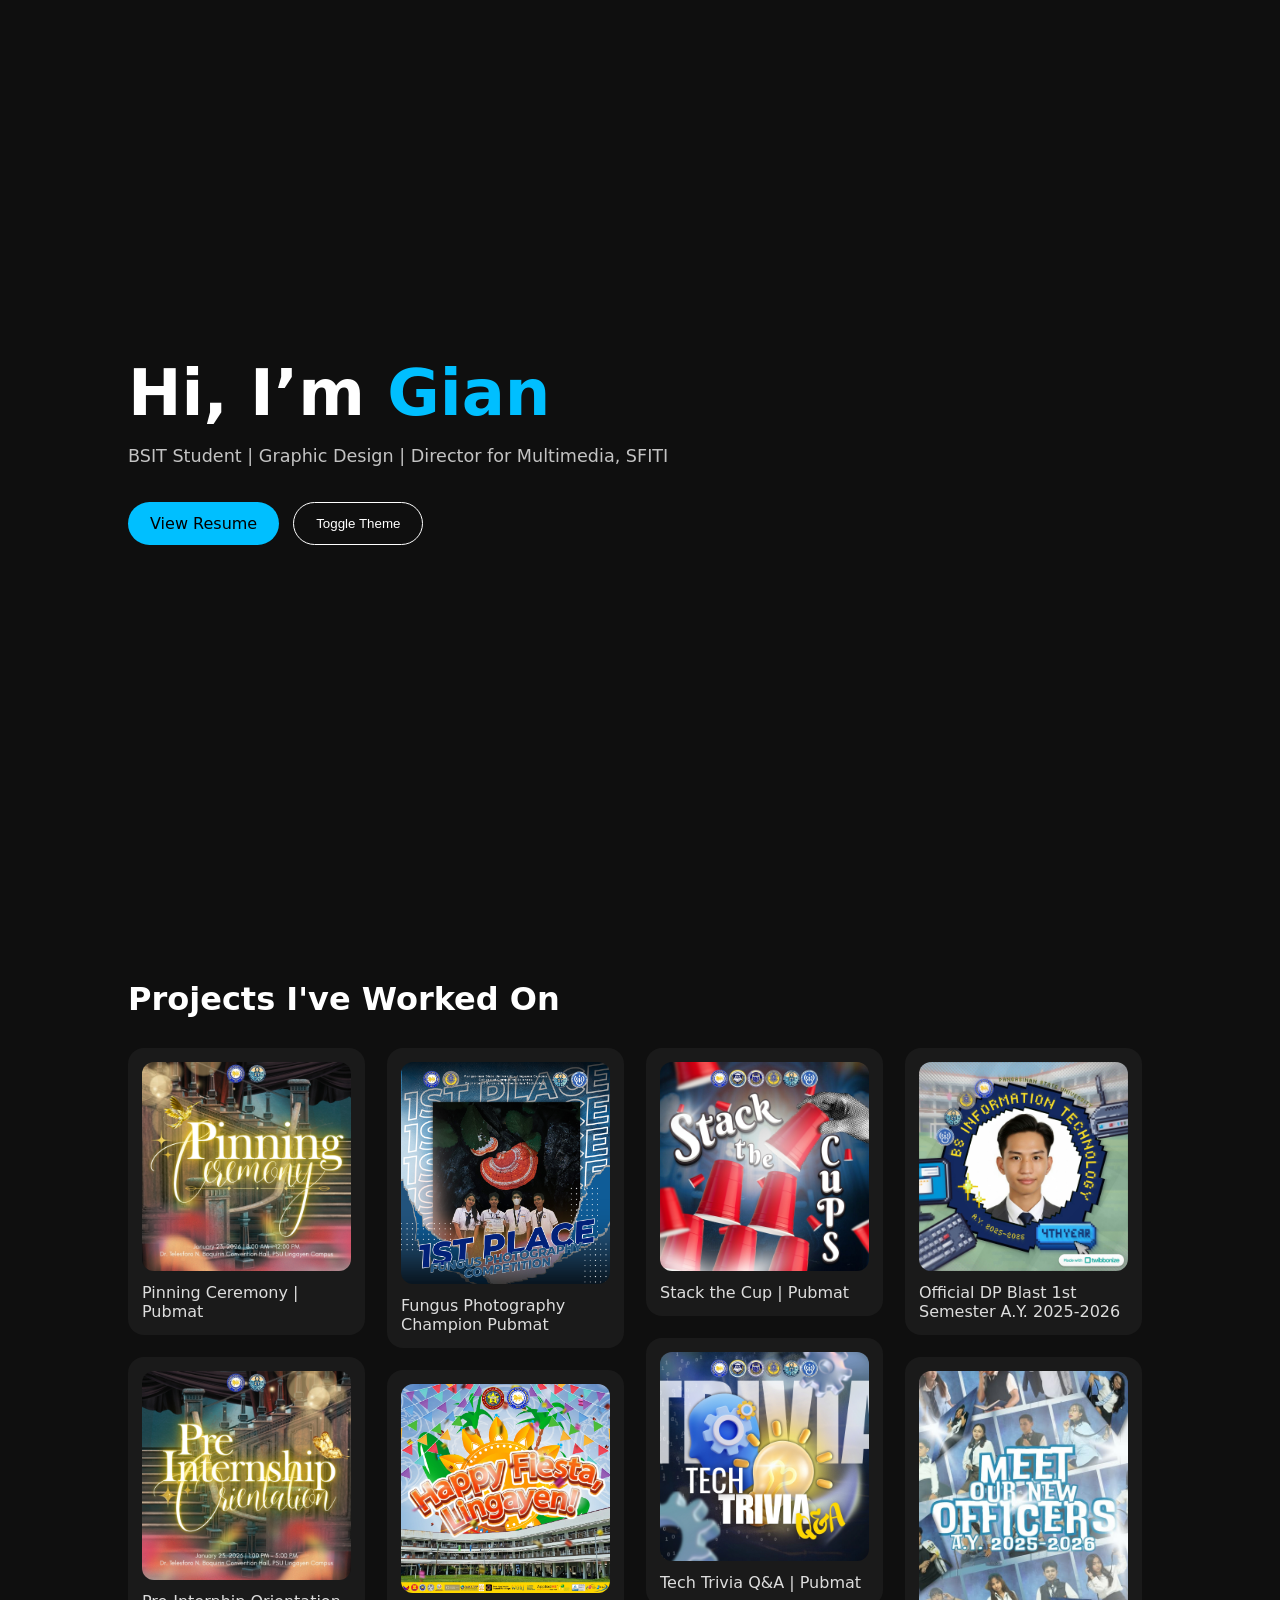
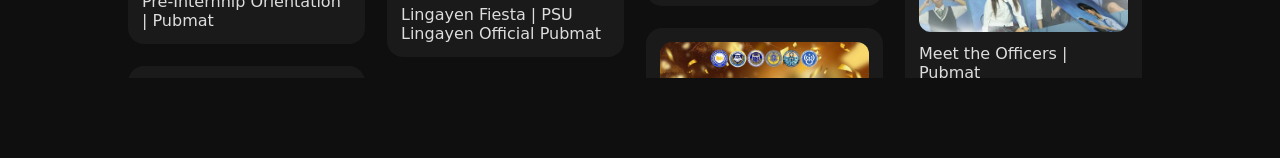
==== index.html @ 641549f7 "Update homepage styling and scripts" ====
<!DOCTYPE html>
<html lang="en">
<head>
  <meta charset="UTF-8" />
  <meta name="viewport" content="width=device-width, initial-scale=1.0"/>
  <title>Gian | Portfolio</title>
  <link rel="stylesheet" href="style.css" />
</head>
<body>

  <header class="hero">
    <h1>Hi, I’m <span>Gian</span></h1>
    <p>BSIT Student | Graphic Design | Director for Multimedia, SFITI</p>

    <div class="buttons">
      <a href="assets/Gian-Resume.pdf" download class="btn">View Resume</a>
      <button id="toggleTheme" class="btn outline">Toggle Theme</button>
    </div>
  </header>

  <section class="works">
  <h2>Projects I've Worked On</h2>

  <div class="grid-window">
    <div class="grid">

      <div class="card">
        <div class="media">
          <img src="assets/images/Pinning.png">
        </div>
        <h3>Pinning Ceremony | Pubmat</h3>
      </div>

      <div class="card">
        <div class="media">
          <img src="assets/images/Preintern.png">
        </div>
        <h3>Pre-Internhip Orientation | Pubmat</h3>
      </div>

      <div class="card">
        <div class="media">
          <img src="assets/images/AGEW.png">
        </div>
        <h3>Agew na Dayew | Pubmat</h3>
      </div>

      <div class="card">
        <div class="media">
          <img src="assets/images/DEAN.png">
        </div>
        <h3>Official Deans Lister Poster</h3>
      </div>

      <div class="card">
        <div class="media">
          <img src="assets/images/RECAP.png">
        </div>
        <h3>BSIT 2025 Recap</h3>
      </div>

      <div class="card">
        <div class="media">
          <video src="assets/videos/2ND.mp4" loop></video>
        </div>
        <h3>Official 2nd Philippine Salt Congress Backdrop and PPT</h3>
      </div>

      <div class="card">
        <div class="media">
          <img src="assets/images/GIAN FUNGUS PHOTOGRAPHY.png">
        </div>
        <h3>Fungus Photography Champion Pubmat</h3>
      </div>

      <div class="card">
        <div class="media">
          <img src="assets/images/LINGAYEN FIESTA.png">
        </div>
        <h3>Lingayen Fiesta | PSU Lingayen Official Pubmat</h3>
      </div>

      <div class="card">
        <div class="media">
          <img src="assets/images/UMEET DAY ONE.png">
        </div>
        <h3>University Meet Day 1 | Pubmat</h3>
      </div>

      <div class="card">
        <div class="media">
          <img src="assets/images/UMEET DAY TWO.png">
        </div>
        <h3>University Meet Day 2 | Pubmat</h3>
      </div>

      <div class="card">
        <div class="media">
          <img src="assets/images/DEBUGGING CHALLENGE.png">
        </div>
        <h3>Debugging Challenge | Pubmat</h3>
      </div>

      <div class="card">
        <div class="media">
          <img src="assets/images/MEMORY GAME.png">
        </div>
        <h3>Memmory Game | Pubmat</h3>
      </div>

      <div class="card">
        <div class="media">
          <img src="assets/images/REBUS PUZZLE.png">
        </div>
        <h3>Rebus Puzzle | Pubmat</h3>
      </div>

      <div class="card">
        <div class="media">
          <img src="assets/images/STACK THE CUP.png">
        </div>
        <h3>Stack the Cup | Pubmat</h3>
      </div>

      <div class="card">
        <div class="media">
          <img src="assets/images/TECH TRIVIA Q&A.png">
        </div>
        <h3>Tech Trivia Q&A | Pubmat</h3>
      </div>

      <div class="card">
        <div class="media">
          <img src="assets/images/WINNER.png">
        </div>
        <h3>Official Winner of IT DAYS 2025 | Pubmat</h3>
      </div>

      <div class="card">
        <div class="media">
          <img src="assets/images/WORD SEARCH HUNT.png">
        </div>
        <h3>Word Search Hunt | Pubmat</h3>
      </div>

      <div class="card">
        <div class="media">
          <img src="assets/images/PCA2ND.png">
        </div>
        <h3>PCA 2nd-Runner Up | Pubmat</h3>
      </div>

      <div class="card">
        <div class="media">
          <img src="assets/images/BDAY.png">
        </div>
        <h3>Official Birthday Pubmat for SFITI</h3>
      </div>

      <div class="card">
        <div class="media">
          <img src="assets/images/DP BLAST 1.png">
        </div>
        <h3>Official DP Blast 1st Semester A.Y. 2025-2026</h3>
      </div>

      <div class="card">
        <div class="media">
          <img src="assets/images/DP BLAST 2.png">
        </div>
        <h3>Official DP Blast 1st Semester A.Y. 2025-2026</h3>
      </div>

      <div class="card">
        <div class="media">
          <img src="assets/images/OFFICER.png">
        </div>
        <h3>Meet the Officers | Pubmat</h3>
      </div>

      <div class="card">
        <div class="media">
          <img src="assets/images/VOTE.png">
        </div>
        <h3>Filing of Candedacy | Pubmat</h3>
      </div>

      <div class="card">
        <div class="media">
          <img src="assets/images/PRINT.png">
        </div>
        <h3>Free Printing | Pubmat</h3>
      </div>

      <div class="card">
        <div class="media">
          <video src="assets/videos/AMV collab with stan.am.mp4"></video>
        </div>
        <h3>After Effects AMV Edit</h3>
      </div>

      <div class="card">
        <div class="media">
          <video src="assets/videos/Zorojuro AMV.mp4"></video>
        </div>
        <h3>After Effects AMV Edit</h3>
      </div>

      <div class="card">
        <div class="media">
          <video src="assets/videos/Blox Fruits Montage Edit.mp4"></video>
        </div>
        <h3>After Effects AMV Edit</h3>
      </div>


    </div>
  </div>
</section>


  <script src="script.js"></script>
</body>
</html>
---- style.css ----
* {
  margin: 0;
  padding: 0;
  box-sizing: border-box;
}

html {
  scroll-behavior: smooth;
}

body {
  font-family: system-ui, -apple-system, BlinkMacSystemFont, sans-serif;
  background: #0f0f0f;
  color: #ffffff;
  transition: background 0.3s ease, color 0.3s ease;
}

body.light {
  background: #f4f4f4;
  color: #111111;
}

.hero {
  min-height: 100vh;
  padding: 0 10%;
  display: flex;
  flex-direction: column;
  justify-content: center;
  gap: 16px;
}

.hero h1 {
  font-size: clamp(2.5rem, 5vw, 4rem);
  font-weight: 700;
}

.hero h1 span {
  color: #00bfff;
}

.hero p {
  opacity: 0.75;
  font-size: 1.1rem;
}

.buttons {
  margin-top: 20px;
  display: flex;
  gap: 14px;
  flex-wrap: wrap;
}

.btn {
  padding: 12px 22px;
  border-radius: 999px;
  background: #00bfff;
  color: #000;
  font-weight: 500;
  text-decoration: none;
  border: none;
  cursor: pointer;
}

.btn.outline {
  background: transparent;
  color: inherit;
  border: 1px solid currentColor;
}

.works {
  padding: 80px 10%;
}

.works h2 {
  font-size: 2rem;
  margin-bottom: 30px;
}

.grid-window {
  height: 70vh;
  overflow-y: auto;
  padding-right: 10px;
}

.grid-window::-webkit-scrollbar {
  width: 6px;
}

.grid-window::-webkit-scrollbar-thumb {
  background: rgba(255, 255, 255, 0.25);
  border-radius: 10px;
}

body.light .grid-window::-webkit-scrollbar-thumb {
  background: rgba(0, 0, 0, 0.25);
}

.grid {
  column-count: 4;
  column-gap: 22px;
}

@media (max-width: 1200px) {
  .grid { column-count: 3; }
}
@media (max-width: 800px) {
  .grid { column-count: 2; }
}
@media (max-width: 500px) {
  .grid { column-count: 1; }
}

.card {
  background: #1a1a1a;
  padding: 14px;
  border-radius: 16px;
  margin-bottom: 22px;
  break-inside: avoid;
  transition: transform 0.3s ease, box-shadow 0.3s ease;
}

body.light .card {
  background: #ffffff;
}

.card:hover {
  transform: translateY(-6px);
  box-shadow: 0 20px 40px rgba(0, 0, 0, 0.25);
}

body.light .card:hover {
  box-shadow: 0 20px 40px rgba(0, 0, 0, 0.12);
}

.media {
  width: 100%;
  background: #ffffff;
  border-radius: 12px;
  overflow: hidden;
}

.media img,
.media video {
  width: 100%;
  height: auto;
  display: block;
}

.card h3 {
  margin-top: 12px;
  font-size: 1rem;
  font-weight: 500;
  opacity: 0.85;
}

footer {
  text-align: center;
  padding: 40px 10%;
  opacity: 0.5;
  font-size: 0.9rem;
}

@media (max-width: 600px) {
  .hero {
    padding: 0 6%;
  }

  .works {
    padding: 60px 6%;
  }

  .grid-window {
    height: auto;
    overflow: visible;
  }
}
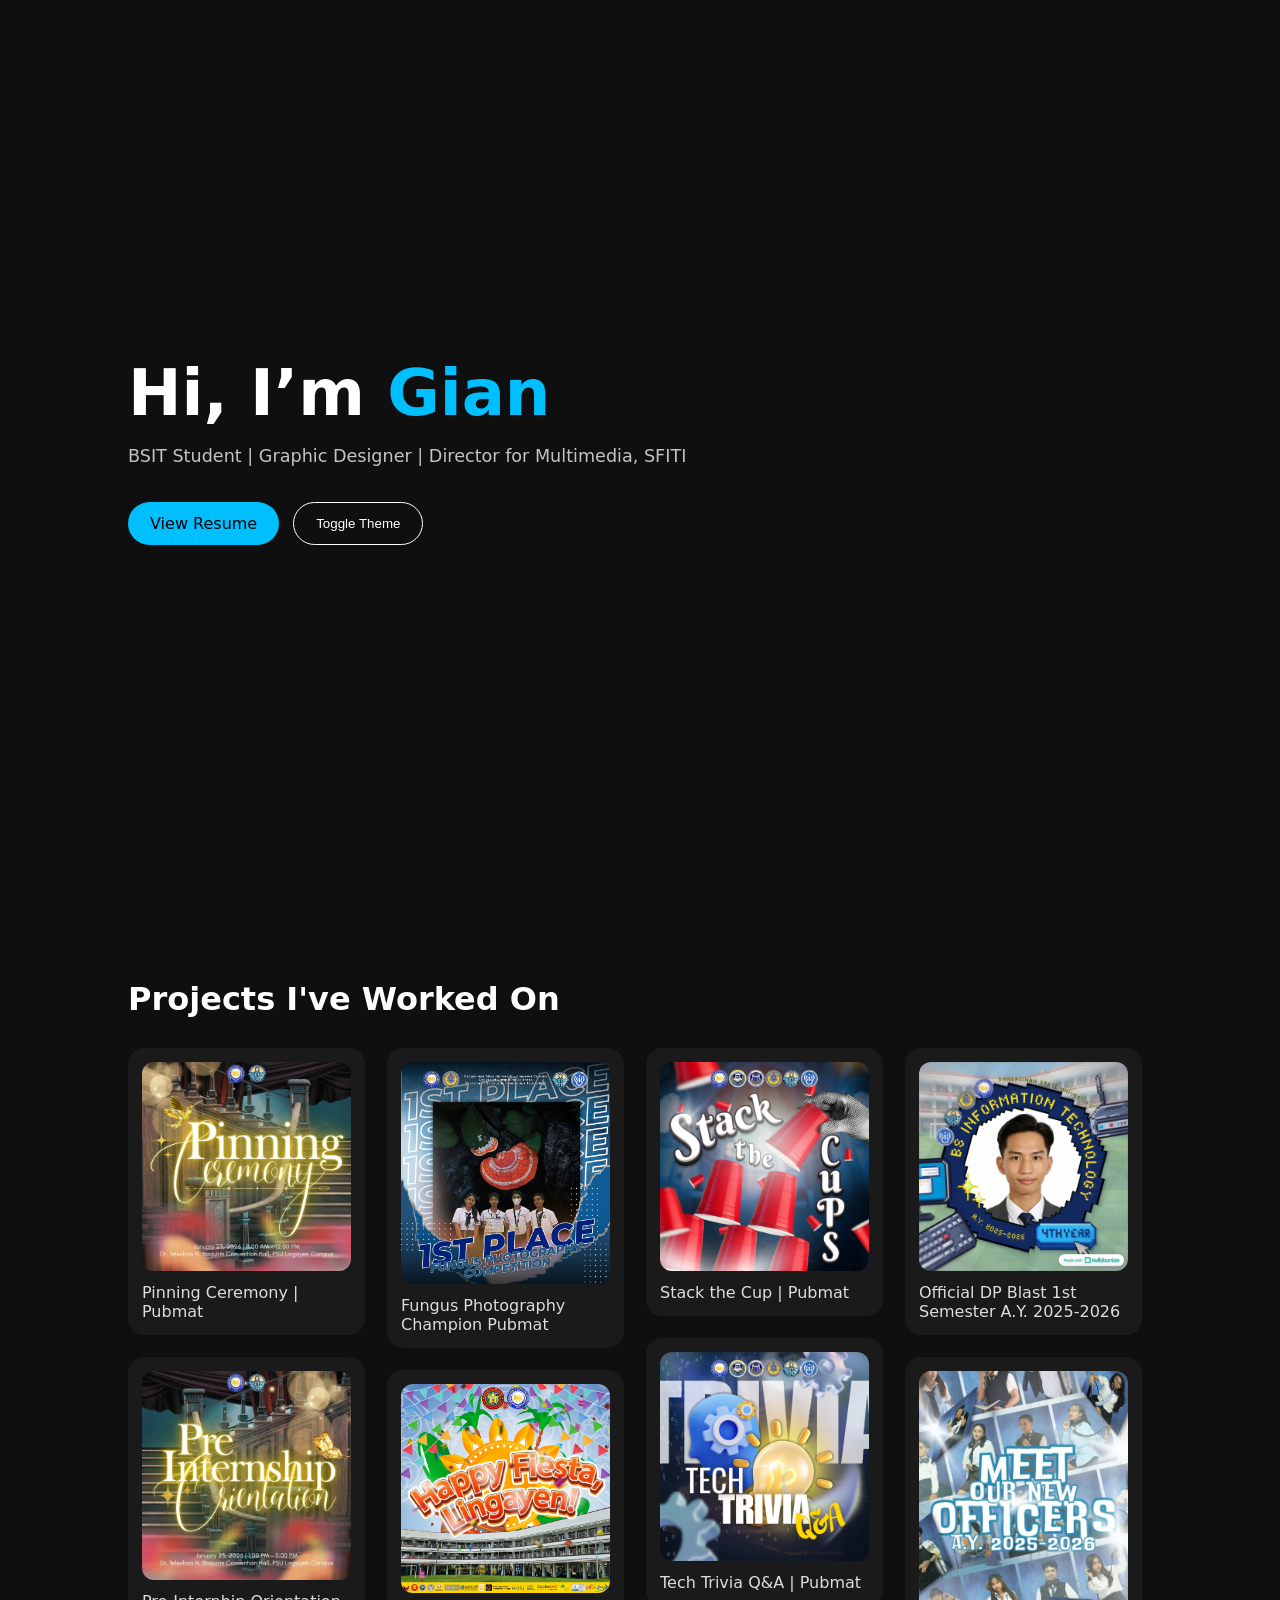
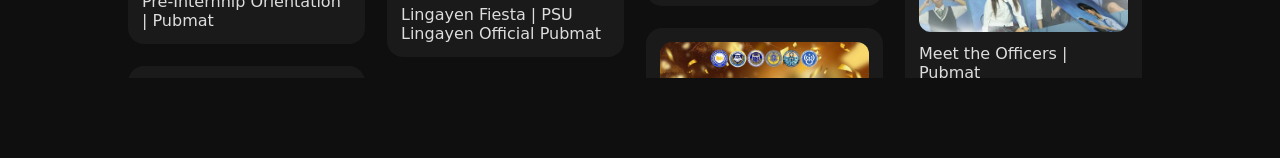
==== commit 7795efa2: "Updated Resume Button" ====
--- a/index.html
+++ b/index.html
@@ -10,10 +10,17 @@
 
   <header class="hero">
     <h1>Hi, I’m <span>Gian</span></h1>
-    <p>BSIT Student | Graphic Design | Director for Multimedia, SFITI</p>
+    <p>BSIT Student | Graphic Designer | Director for Multimedia, SFITI</p>
 
     <div class="buttons">
-      <a href="assets/Gian-Resume.pdf" download class="btn">View Resume</a>
+      <a href="#" class="btn" onclick="openResume()">View Resume</a>
+      <script>
+      function openResume() {
+        if (confirm("This resume is for professional use only. Continue?")) {
+          window.open("assets/Gian-Resume.pdf", "_blank");
+        }
+      }
+      </script>
       <button id="toggleTheme" class="btn outline">Toggle Theme</button>
     </div>
   </header>
@@ -46,6 +53,19 @@
       </div>
 
       <div class="card">
+        <div class="media" style="position:relative; padding-bottom:56.25%; height:0; overflow:hidden;">
+          <iframe 
+            src="https://www.youtube.com/embed/Bsbx2ickLBA" 
+            style="position:absolute; top:0; left:0; width:100%; height:100%;" 
+            frameborder="0" 
+            allow="accelerometer; autoplay; clipboard-write; encrypted-media; gyroscope; picture-in-picture" 
+            allowfullscreen>
+          </iframe>
+        </div>
+        <h3>El Filibusterismo Trailer</h3> 
+      </div>
+
+      <div class="card">
         <div class="media">
           <img src="assets/images/DEAN.png">
         </div>
@@ -193,24 +213,42 @@
       </div>
 
       <div class="card">
-        <div class="media">
-          <video src="assets/videos/AMV collab with stan.am.mp4"></video>
-        </div>
-        <h3>After Effects AMV Edit</h3>
-      </div>
-
-      <div class="card">
-        <div class="media">
-          <video src="assets/videos/Zorojuro AMV.mp4"></video>
-        </div>
-        <h3>After Effects AMV Edit</h3>
-      </div>
-
-      <div class="card">
-        <div class="media">
-          <video src="assets/videos/Blox Fruits Montage Edit.mp4"></video>
-        </div>
-        <h3>After Effects AMV Edit</h3>
+        <div class="media" style="position:relative; padding-bottom:56.25%; height:0; overflow:hidden;">
+          <iframe 
+            src="https://www.youtube.com/embed/M_Nbw5BlPSE" 
+            style="position:absolute; top:0; left:0; width:100%; height:100%;" 
+            frameborder="0" 
+            allow="accelerometer; autoplay; clipboard-write; encrypted-media; gyroscope; picture-in-picture" 
+            allowfullscreen>
+          </iframe>
+        </div>
+        <h3>AMV After Effects</h3> 
+      </div>
+
+      <div class="card">
+        <div class="media" style="position:relative; padding-bottom:56.25%; height:0; overflow:hidden;">
+          <iframe 
+            src="https://www.youtube.com/embed/cFzvWPe1iYA" 
+            style="position:absolute; top:0; left:0; width:100%; height:100%;" 
+            frameborder="0" 
+            allow="accelerometer; autoplay; clipboard-write; encrypted-media; gyroscope; picture-in-picture" 
+            allowfullscreen>
+          </iframe>
+        </div>
+        <h3>AMV After Effects</h3> 
+      </div>
+
+      <div class="card">
+        <div class="media" style="position:relative; padding-bottom:56.25%; height:0; overflow:hidden;">
+          <iframe 
+            src="https://www.youtube.com/embed/Yleu1o_Nsn0" 
+            style="position:absolute; top:0; left:0; width:100%; height:100%;" 
+            frameborder="0" 
+            allow="accelerometer; autoplay; clipboard-write; encrypted-media; gyroscope; picture-in-picture" 
+            allowfullscreen>
+          </iframe>
+        </div>
+        <h3>AMV After Effects</h3> 
       </div>
 
 
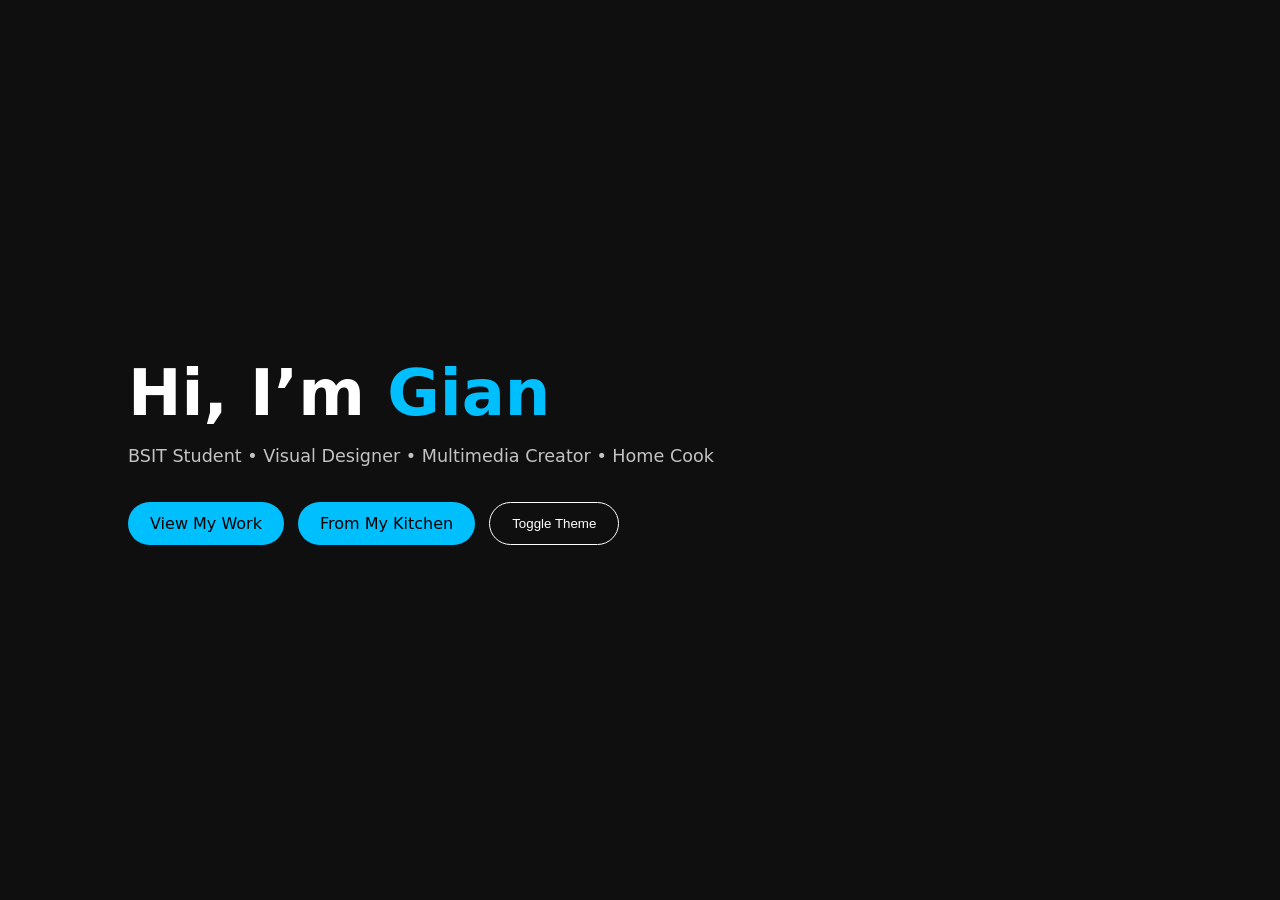
==== commit 42d2a27d: "New HTML" ====
--- a/index.html
+++ b/index.html
@@ -10,253 +10,16 @@
 
   <header class="hero">
     <h1>Hi, I’m <span>Gian</span></h1>
-    <p>BSIT Student | Graphic Designer | Director for Multimedia, SFITI</p>
+    <p>BSIT Student • Visual Designer • Multimedia Creator • Home Cook</p>
 
     <div class="buttons">
-      <a href="#" class="btn" onclick="openResume()">View Resume</a>
-      <script>
-      function openResume() {
-        if (confirm("This resume is for professional use only. Continue?")) {
-          window.open("assets/Gian-Resume.pdf", "_blank");
-        }
-      }
-      </script>
+      <a href="works.html" class="btn">View My Work</a>
+      <a href="kitchen.html" class="btn">From My Kitchen</a>
       <button id="toggleTheme" class="btn outline">Toggle Theme</button>
     </div>
   </header>
 
-  <section class="works">
-  <h2>Projects I've Worked On</h2>
+  <script src="script.js"></script>
 
-  <div class="grid-window">
-    <div class="grid">
-
-      <div class="card">
-        <div class="media">
-          <img src="assets/images/Pinning.png">
-        </div>
-        <h3>Pinning Ceremony | Pubmat</h3>
-      </div>
-
-      <div class="card">
-        <div class="media">
-          <img src="assets/images/Preintern.png">
-        </div>
-        <h3>Pre-Internhip Orientation | Pubmat</h3>
-      </div>
-
-      <div class="card">
-        <div class="media">
-          <img src="assets/images/AGEW.png">
-        </div>
-        <h3>Agew na Dayew | Pubmat</h3>
-      </div>
-
-      <div class="card">
-        <div class="media" style="position:relative; padding-bottom:56.25%; height:0; overflow:hidden;">
-          <iframe 
-            src="https://www.youtube.com/embed/Bsbx2ickLBA" 
-            style="position:absolute; top:0; left:0; width:100%; height:100%;" 
-            frameborder="0" 
-            allow="accelerometer; autoplay; clipboard-write; encrypted-media; gyroscope; picture-in-picture" 
-            allowfullscreen>
-          </iframe>
-        </div>
-        <h3>El Filibusterismo Trailer</h3> 
-      </div>
-
-      <div class="card">
-        <div class="media">
-          <img src="assets/images/DEAN.png">
-        </div>
-        <h3>Official Deans Lister Poster</h3>
-      </div>
-
-      <div class="card">
-        <div class="media">
-          <img src="assets/images/RECAP.png">
-        </div>
-        <h3>BSIT 2025 Recap</h3>
-      </div>
-
-      <div class="card">
-        <div class="media">
-          <video src="assets/videos/2ND.mp4" loop></video>
-        </div>
-        <h3>Official 2nd Philippine Salt Congress Backdrop and PPT</h3>
-      </div>
-
-      <div class="card">
-        <div class="media">
-          <img src="assets/images/GIAN FUNGUS PHOTOGRAPHY.png">
-        </div>
-        <h3>Fungus Photography Champion Pubmat</h3>
-      </div>
-
-      <div class="card">
-        <div class="media">
-          <img src="assets/images/LINGAYEN FIESTA.png">
-        </div>
-        <h3>Lingayen Fiesta | PSU Lingayen Official Pubmat</h3>
-      </div>
-
-      <div class="card">
-        <div class="media">
-          <img src="assets/images/UMEET DAY ONE.png">
-        </div>
-        <h3>University Meet Day 1 | Pubmat</h3>
-      </div>
-
-      <div class="card">
-        <div class="media">
-          <img src="assets/images/UMEET DAY TWO.png">
-        </div>
-        <h3>University Meet Day 2 | Pubmat</h3>
-      </div>
-
-      <div class="card">
-        <div class="media">
-          <img src="assets/images/DEBUGGING CHALLENGE.png">
-        </div>
-        <h3>Debugging Challenge | Pubmat</h3>
-      </div>
-
-      <div class="card">
-        <div class="media">
-          <img src="assets/images/MEMORY GAME.png">
-        </div>
-        <h3>Memmory Game | Pubmat</h3>
-      </div>
-
-      <div class="card">
-        <div class="media">
-          <img src="assets/images/REBUS PUZZLE.png">
-        </div>
-        <h3>Rebus Puzzle | Pubmat</h3>
-      </div>
-
-      <div class="card">
-        <div class="media">
-          <img src="assets/images/STACK THE CUP.png">
-        </div>
-        <h3>Stack the Cup | Pubmat</h3>
-      </div>
-
-      <div class="card">
-        <div class="media">
-          <img src="assets/images/TECH TRIVIA Q&A.png">
-        </div>
-        <h3>Tech Trivia Q&A | Pubmat</h3>
-      </div>
-
-      <div class="card">
-        <div class="media">
-          <img src="assets/images/WINNER.png">
-        </div>
-        <h3>Official Winner of IT DAYS 2025 | Pubmat</h3>
-      </div>
-
-      <div class="card">
-        <div class="media">
-          <img src="assets/images/WORD SEARCH HUNT.png">
-        </div>
-        <h3>Word Search Hunt | Pubmat</h3>
-      </div>
-
-      <div class="card">
-        <div class="media">
-          <img src="assets/images/PCA2ND.png">
-        </div>
-        <h3>PCA 2nd-Runner Up | Pubmat</h3>
-      </div>
-
-      <div class="card">
-        <div class="media">
-          <img src="assets/images/BDAY.png">
-        </div>
-        <h3>Official Birthday Pubmat for SFITI</h3>
-      </div>
-
-      <div class="card">
-        <div class="media">
-          <img src="assets/images/DP BLAST 1.png">
-        </div>
-        <h3>Official DP Blast 1st Semester A.Y. 2025-2026</h3>
-      </div>
-
-      <div class="card">
-        <div class="media">
-          <img src="assets/images/DP BLAST 2.png">
-        </div>
-        <h3>Official DP Blast 1st Semester A.Y. 2025-2026</h3>
-      </div>
-
-      <div class="card">
-        <div class="media">
-          <img src="assets/images/OFFICER.png">
-        </div>
-        <h3>Meet the Officers | Pubmat</h3>
-      </div>
-
-      <div class="card">
-        <div class="media">
-          <img src="assets/images/VOTE.png">
-        </div>
-        <h3>Filing of Candedacy | Pubmat</h3>
-      </div>
-
-      <div class="card">
-        <div class="media">
-          <img src="assets/images/PRINT.png">
-        </div>
-        <h3>Free Printing | Pubmat</h3>
-      </div>
-
-      <div class="card">
-        <div class="media" style="position:relative; padding-bottom:56.25%; height:0; overflow:hidden;">
-          <iframe 
-            src="https://www.youtube.com/embed/M_Nbw5BlPSE" 
-            style="position:absolute; top:0; left:0; width:100%; height:100%;" 
-            frameborder="0" 
-            allow="accelerometer; autoplay; clipboard-write; encrypted-media; gyroscope; picture-in-picture" 
-            allowfullscreen>
-          </iframe>
-        </div>
-        <h3>AMV After Effects</h3> 
-      </div>
-
-      <div class="card">
-        <div class="media" style="position:relative; padding-bottom:56.25%; height:0; overflow:hidden;">
-          <iframe 
-            src="https://www.youtube.com/embed/cFzvWPe1iYA" 
-            style="position:absolute; top:0; left:0; width:100%; height:100%;" 
-            frameborder="0" 
-            allow="accelerometer; autoplay; clipboard-write; encrypted-media; gyroscope; picture-in-picture" 
-            allowfullscreen>
-          </iframe>
-        </div>
-        <h3>AMV After Effects</h3> 
-      </div>
-
-      <div class="card">
-        <div class="media" style="position:relative; padding-bottom:56.25%; height:0; overflow:hidden;">
-          <iframe 
-            src="https://www.youtube.com/embed/Yleu1o_Nsn0" 
-            style="position:absolute; top:0; left:0; width:100%; height:100%;" 
-            frameborder="0" 
-            allow="accelerometer; autoplay; clipboard-write; encrypted-media; gyroscope; picture-in-picture" 
-            allowfullscreen>
-          </iframe>
-        </div>
-        <h3>AMV After Effects</h3> 
-      </div>
-
-
-    </div>
-  </div>
-</section>
-
-
-  <script src="script.js"></script>
 </body>
 </html>
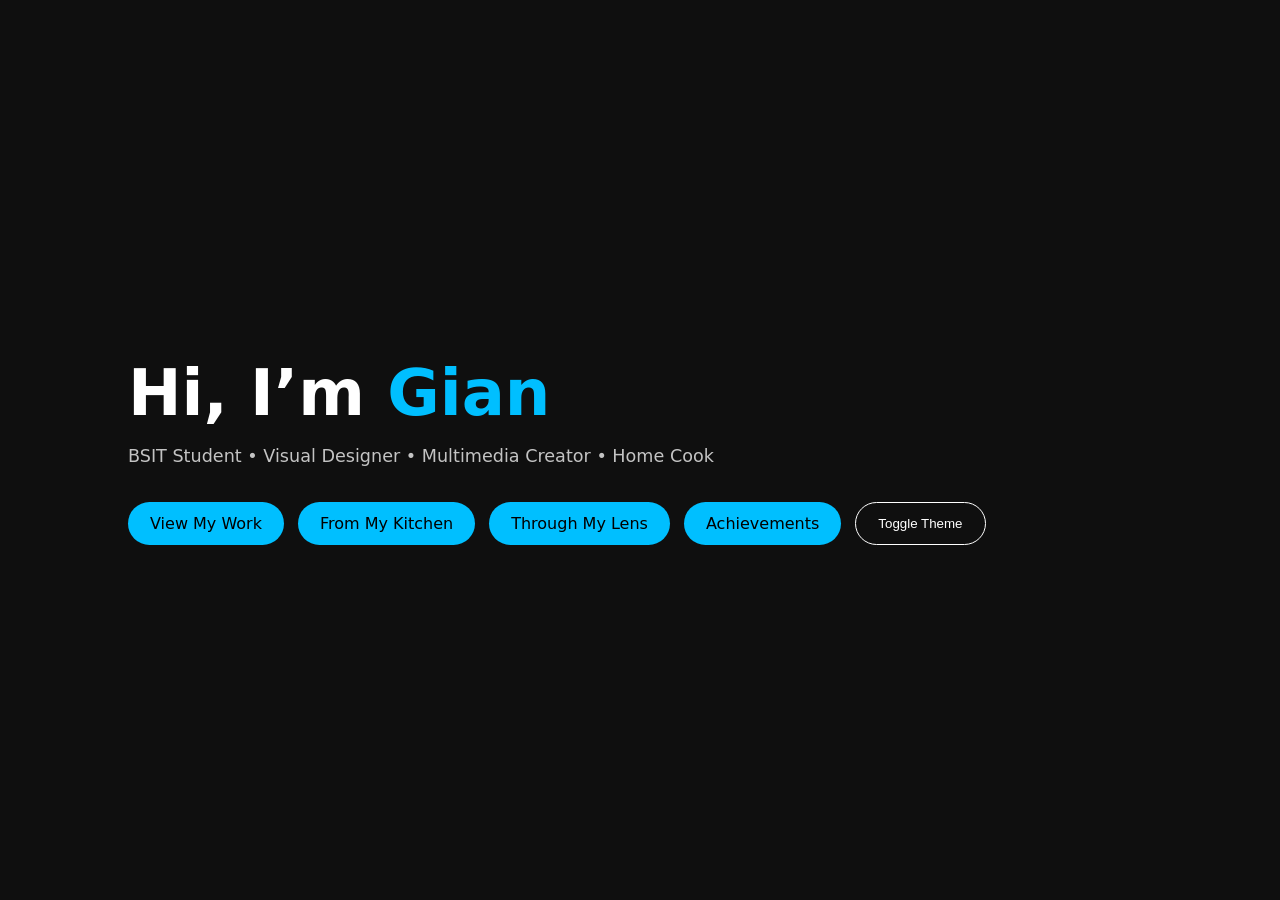
==== commit 19a8ce23: "Photo and Achievements" ====
--- a/index.html
+++ b/index.html
@@ -15,6 +15,8 @@
     <div class="buttons">
       <a href="works.html" class="btn">View My Work</a>
       <a href="kitchen.html" class="btn">From My Kitchen</a>
+      <a href="photography.html" class="btn">Through My Lens</a>
+      <a href="achievements.html" class="btn">Achievements</a>
       <button id="toggleTheme" class="btn outline">Toggle Theme</button>
     </div>
   </header>
--- a/style.css
+++ b/style.css
@@ -174,3 +174,35 @@
     overflow: visible;
   }
 }
+
+.media {
+  width: 100%;
+  display: flex;
+  justify-content: center;
+}
+
+.media.tiktok blockquote {
+  margin: 0 auto;
+}
+
+.media iframe {
+  width: 100%;
+  height: 100%;
+  border: none;
+}
+
+.media.portrait {
+  aspect-ratio: 9 / 16;
+  max-width: 360px; 
+}
+
+.media.landscape {
+  aspect-ratio: 16 / 9;
+}
+
+.media img {
+  width: 100%;
+  height: auto;
+  object-fit: cover;
+  display: block;
+}
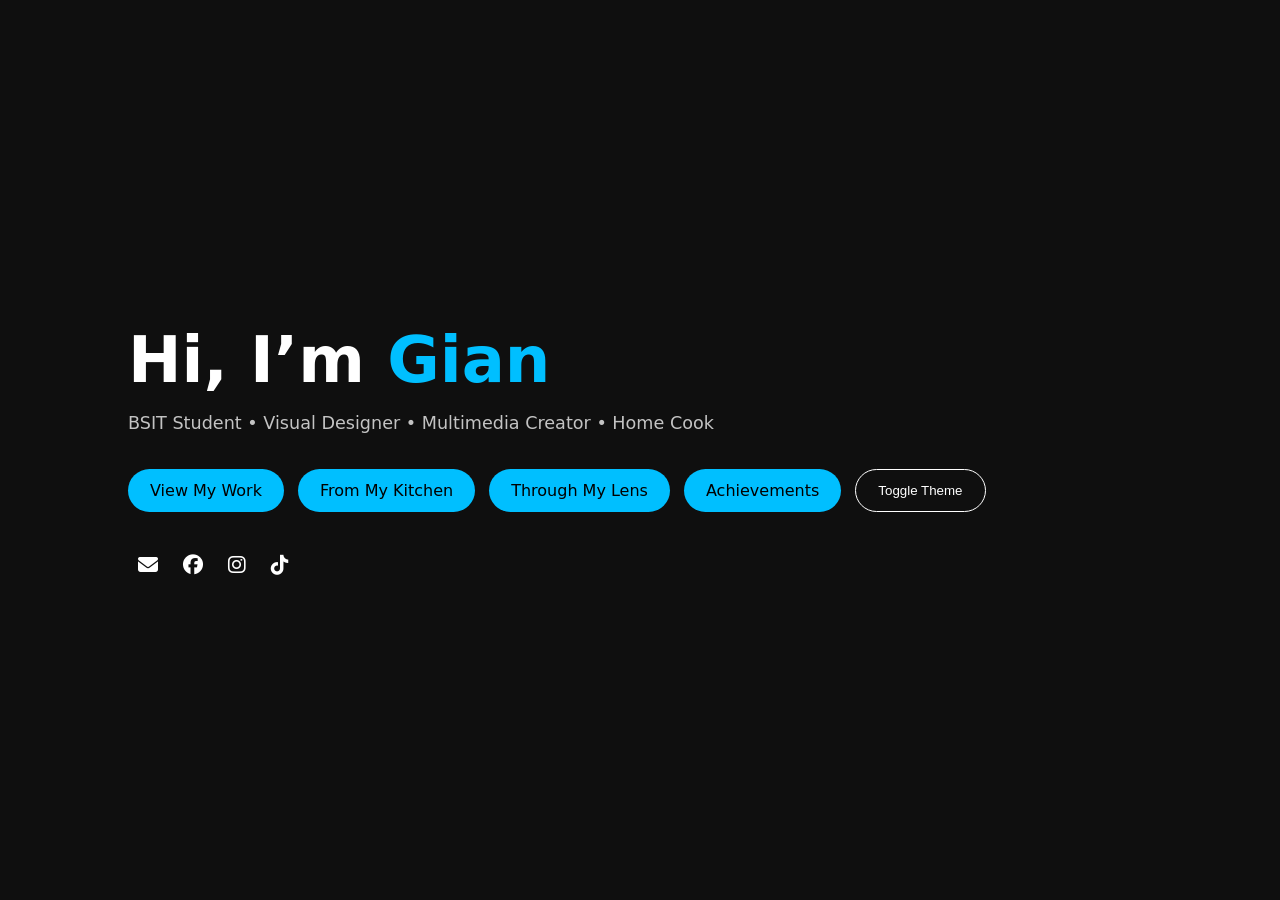
==== commit 1aeee76d: "Added Links" ====
--- a/index.html
+++ b/index.html
@@ -5,6 +5,7 @@
   <meta name="viewport" content="width=device-width, initial-scale=1.0"/>
   <title>Gian | Portfolio</title>
   <link rel="stylesheet" href="style.css" />
+  <link rel="stylesheet" href="https://cdnjs.cloudflare.com/ajax/libs/font-awesome/6.5.0/css/all.min.css">
 </head>
 <body>
 
@@ -19,6 +20,13 @@
       <a href="achievements.html" class="btn">Achievements</a>
       <button id="toggleTheme" class="btn outline">Toggle Theme</button>
     </div>
+
+    <div class="social-icons">
+      <a href="mailto:gianfranco.clrxs@gmail.com"><i class="fa-solid fa-envelope"></i></a>
+      <a href="https://facebook.com/dick.grayson05" target="_blank"><i class="fa-brands fa-facebook"></i></a>
+      <a href="https://instagram.com/gianxxsz" target="_blank"><i class="fa-brands fa-instagram"></i></a>
+      <a href="https://tiktok.com/@graysfxc" target="_blank"><i class="fa-brands fa-tiktok"></i></a>
+    </div>
   </header>
 
   <script src="script.js"></script>
--- a/style.css
+++ b/style.css
@@ -205,4 +205,34 @@
   height: auto;
   object-fit: cover;
   display: block;
+}
+
+.social-icons {
+  margin-top: 25px;
+}
+
+.social-icons a {
+  font-size: 20px;
+  margin: 0 10px;
+  color: inherit;
+  transition: 0.3s;
+}
+
+.social-icons a:hover {
+  transform: translateY(-3px);
+  opacity: 0.7;
+}
+
+.card-link {
+  text-decoration: none;
+  color: inherit;
+  display: block;
+}
+
+.card-link .card {
+  transition: 0.3s ease;
+}
+
+.card-link:hover .card {
+  transform: translateY(-6px);
 }
